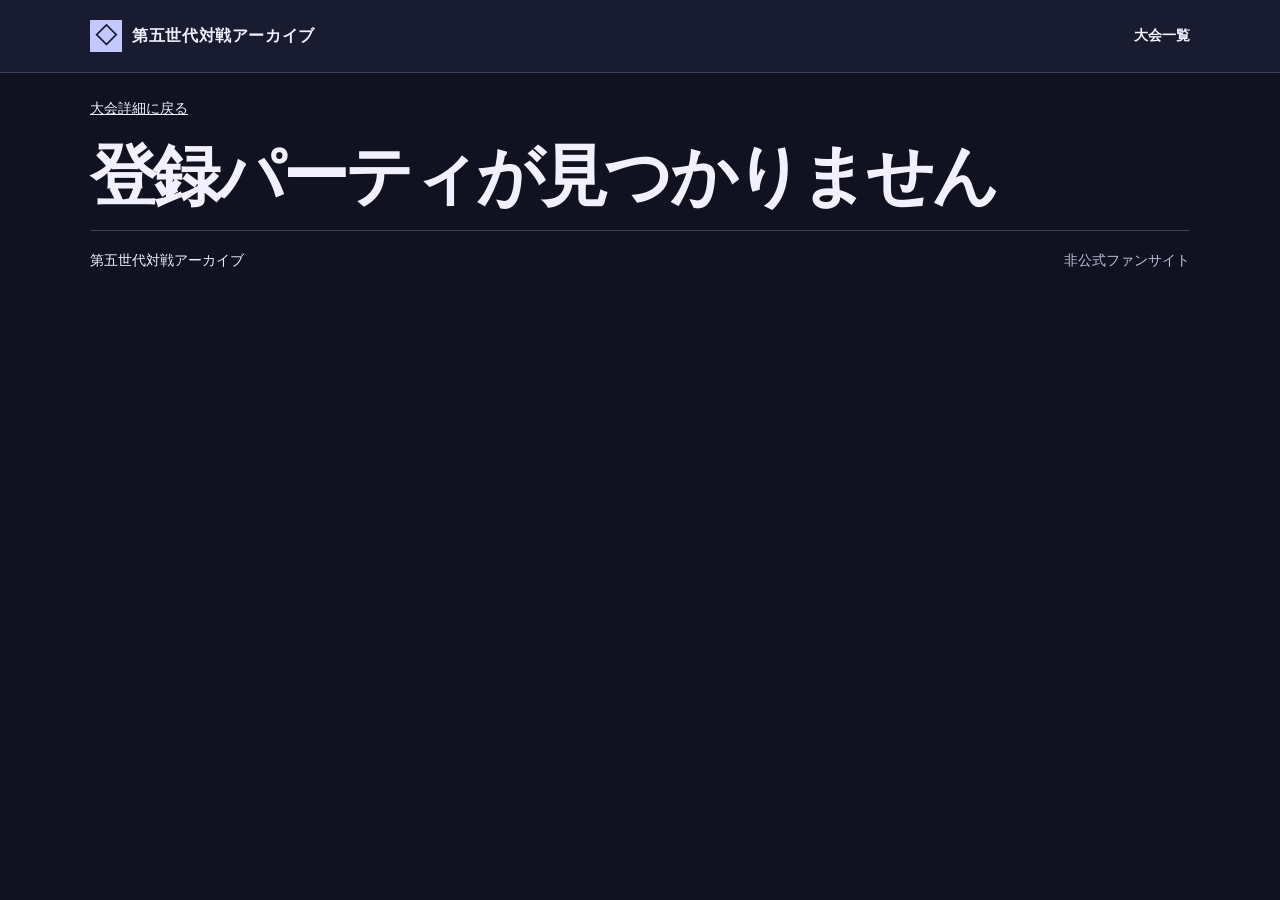
==== parties.html @ cec79f1b "Add files via upload" ====
<!doctype html>
<html lang="ja"><head><meta charset="utf-8"><meta name="viewport" content="width=device-width,initial-scale=1"><title>全登録パーティ | 第五世代対戦アーカイブ</title><link rel="stylesheet" href="./style.css"><script defer src="./data.js"></script><script defer src="./app.js"></script><script defer src="./all-parties-data.js"></script><script defer src="./all-parties.js"></script></head>
<body class="city"><header class="mast"><div class="wrap bar"><a class="brand" href="./index.html"><span class="mark" aria-hidden="true">◇</span>第五世代対戦アーカイブ</a><a class="nav" href="./index.html#tournaments">大会一覧</a></div></header>
<main class="wrap"><div id="all-parties"></div><noscript>パーティ一覧の表示にはJavaScriptが必要です。</noscript></main>
<footer class="wrap foot">第五世代対戦アーカイブ <span>非公式ファンサイト</span></footer></body></html>
---- style.css ----
*{box-sizing:border-box}
:root{color-scheme:light;--bg:#f8f9f3;--ink:#233b31;--muted:#50685b;--line:#cbd6c2;--surface:#fefefa;--accent:#315d46;--on-accent:#fff;--soft:#edf2e7;font-family:"Yu Gothic UI","Hiragino Sans",Meiryo,sans-serif;scroll-behavior:smooth}
body{margin:0;background:var(--bg);color:var(--ink);line-height:1.6}
body.city{color-scheme:dark;--bg:#101222;--ink:#f2f0fd;--muted:#c1bed9;--line:#3d405d;--surface:#191c30;--accent:#c3c8ff;--on-accent:#171a2e;--soft:#252943}
a{color:inherit} a:focus-visible,input:focus-visible+span{outline:3px solid #d38c42;outline-offset:4px} h1,h2,h3,p{margin:0} .wrap{width:min(1100px,calc(100% - 48px));margin-inline:auto}
.mast{border-bottom:1px solid var(--line);background:var(--surface)} .bar{min-height:72px;display:flex;align-items:center;justify-content:space-between;gap:12px}.brand,.nav,.cta,.event-card,.jump a{text-decoration:none}
.brand{display:flex;align-items:center;gap:10px;font-weight:800;letter-spacing:.04em}.mark{display:grid;place-items:center;width:32px;height:32px;background:var(--accent);color:var(--on-accent);font-size:22px;line-height:1}.nav{font-weight:700;font-size:.9rem}
.hero{margin-top:36px;position:relative;isolation:isolate;min-height:410px;overflow:hidden;border:1px solid var(--line);background:#edf2e5;box-shadow:5px 5px 0 var(--line)}
.hero canvas{position:absolute;inset:0;width:100%;height:100%;object-fit:cover;object-position:right bottom;image-rendering:pixelated;z-index:-2}.hero:before{content:"";position:absolute;inset:0;background:linear-gradient(90deg,#f1f5e9 0%,#f1f5e9 27%,#f1f5e9eb 41%,transparent 68%);z-index:-1}
.hero-copy{padding:50px clamp(24px,6vw,72px)} .eyebrow{font:700 .88rem/1.4 ui-monospace,monospace;letter-spacing:.17em;color:var(--accent);display:flex;align-items:center;gap:10px}.eyebrow span{width:15px;height:1px;background:currentColor}
h1{font-size:clamp(2.25rem,6vw,4.2rem);line-height:1.12;letter-spacing:-.055em;margin:17px 0}.hero-copy>p:not(.eyebrow){color:var(--muted);margin-bottom:22px;font-weight:600}
.cta{display:inline-block;background:var(--accent);color:var(--on-accent);padding:10px 17px;font-weight:750}.cta:hover{filter:brightness(1.12)}
.listing{margin-block:46px 66px}.section-head{display:flex;align-items:baseline;justify-content:space-between;gap:12px;margin-bottom:16px}.section-head p,.section-note,.foot span,.date{color:var(--muted)} h2{font-size:1.65rem;letter-spacing:-.035em}
.filters{display:flex;flex-wrap:wrap;gap:8px;padding:0;margin:0 0 17px;border:0}.filters label{cursor:pointer}.filters span,.jump a{display:block;border:1px solid var(--line);padding:7px 12px;background:var(--surface);font-size:.9rem;font-weight:700}.filters input:checked+span{background:var(--accent);color:var(--on-accent);border-color:var(--accent)}.filters input,.sr{position:absolute;clip-path:inset(50%);width:1px;height:1px;overflow:hidden;white-space:nowrap}
.event-card,.empty{border:1px solid var(--line);background:var(--surface);padding:20px 24px}.event-card{display:flex;align-items:center;justify-content:space-between;gap:16px;margin-bottom:8px;border-left:4px solid var(--accent)}.event-card:hover{background:var(--soft)}.event-card h3{margin-top:6px;font-size:1.35rem}.meta{display:flex;align-items:center;gap:12px;flex-wrap:wrap}.date,.rule,.card-action{font-size:.9rem}.rule{background:var(--soft);padding:2px 8px;font-weight:700}.card-action{font-weight:700;color:var(--accent)}.foot{border-top:1px solid var(--line);display:flex;justify-content:space-between;gap:8px;padding-block:18px;font-size:.9rem}
.back{display:inline-block;margin-top:24px;font-size:.9rem}.detail-hero{margin-top:16px;min-height:260px}.detail-hero:before{background:linear-gradient(90deg,#171931 0%,#171931 26%,#171931e8 52%,transparent 85%)}.detail-hero h1{font-size:clamp(2rem,5vw,3.8rem);margin-bottom:21px}.source{display:inline-block;margin-top:18px;color:var(--accent)}.jump{display:flex;gap:8px;margin-top:24px;flex-wrap:wrap}.jump a:hover{background:var(--soft)}
.detail-section{margin-block:34px 55px;scroll-margin-top:18px}.section-note{margin:4px 0 14px}.kp-table{width:100%;border-collapse:collapse;background:var(--surface);border:1px solid var(--line)}.kp-table th,.kp-table td{border-bottom:1px solid var(--line);padding:8px 16px;text-align:left}.kp-table th:last-child,.kp-table td{text-align:right;width:7rem;font-variant-numeric:tabular-nums}.kp-table thead{background:var(--soft)}.kp-table tbody th{font-weight:500}.kp-table tbody tr:nth-child(even){background:var(--bg)}
.parties,.slots{list-style:none;margin:0;padding:0}.parties{display:grid;gap:8px;margin-top:12px}.party{display:grid;grid-template-columns:minmax(150px,1fr) 5fr;align-items:center;gap:12px;padding:12px;background:var(--surface);border:1px solid var(--line)}.party-heading{display:flex;align-items:center;gap:8px;font-size:1rem}.rank{font-size:.85rem;white-space:nowrap;color:var(--accent)}.slots{display:grid;grid-template-columns:repeat(6,minmax(0,1fr));gap:5px}.slots li{display:grid;place-items:center;text-align:center;background:var(--soft);padding:5px;min-height:42px;font-size:.9rem;overflow-wrap:anywhere}
@media(max-width:820px){.party{grid-template-columns:1fr}.slots{grid-template-columns:repeat(3,minmax(0,1fr))}}
@media(max-width:550px){.wrap{width:calc(100% - 28px)}.bar{min-height:62px}.brand{font-size:.89rem;letter-spacing:0}.mark{width:25px;height:25px}.hero{margin-top:22px;min-height:354px}.hero-copy{padding:32px 22px}.hero:before{background:linear-gradient(90deg,#f1f5e9 0%,#f1f5e9ef 38%,#f1f5e935 92%)}.detail-hero:before{background:linear-gradient(90deg,#171931 0%,#171931e8 58%,#17193166 100%)}.event-card{padding:14px;align-items:flex-start;flex-direction:column;gap:6px}.listing{margin-top:33px}}
@media(prefers-reduced-motion:reduce){:root{scroll-behavior:auto}}

.party-extras{grid-column:1/-1;display:flex;gap:10px 20px;align-items:center;flex-wrap:wrap;border-top:1px solid var(--line);padding-top:8px;font-size:.9rem;color:var(--muted)}
.kkp{color:var(--accent);font-variant-numeric:tabular-nums}
.party-extras a,.foot-links a{color:var(--accent);text-underline-offset:3px}
.foot-links{display:flex;gap:4px 16px;flex-wrap:wrap}
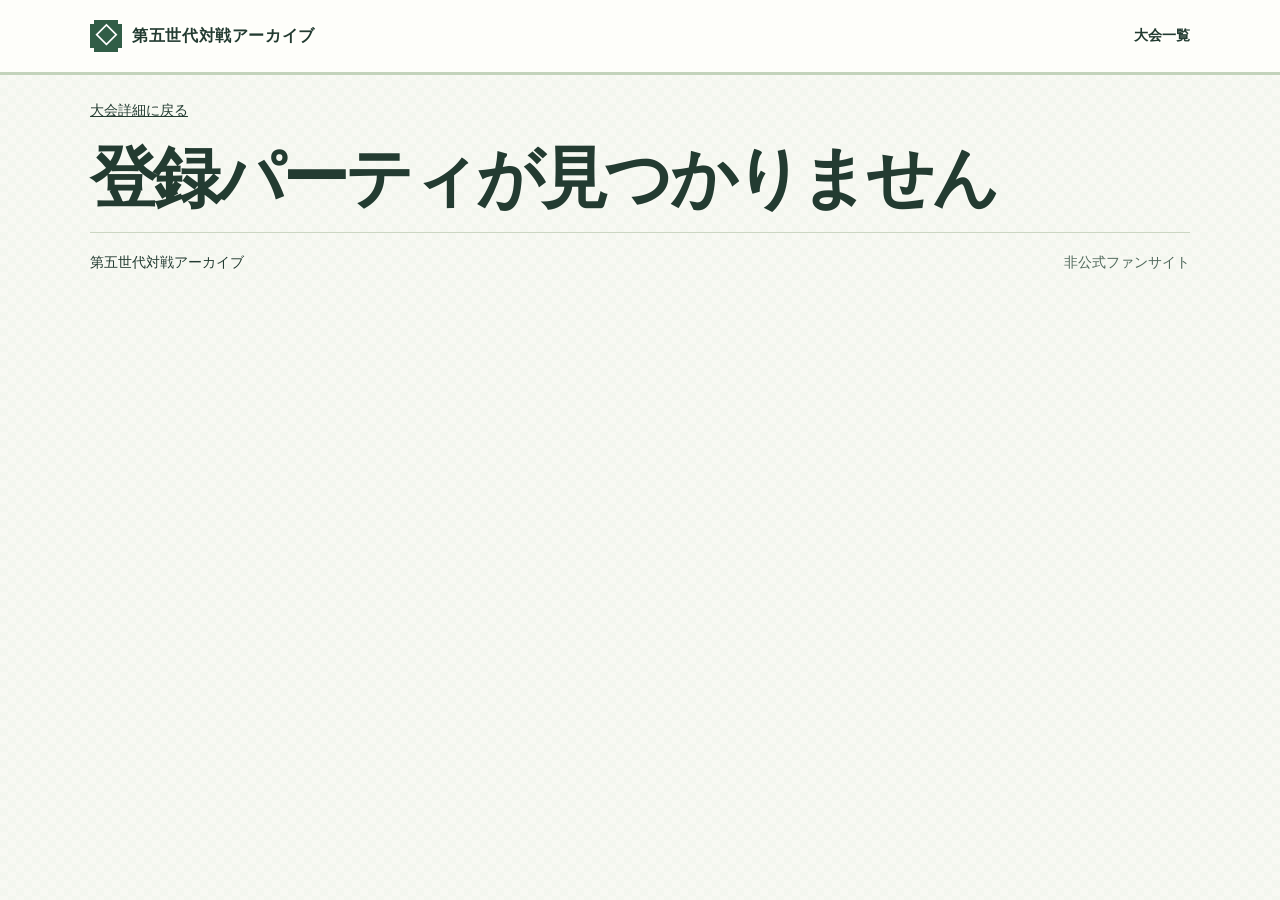
==== commit 3e6c6d14: "Add files via upload" ====
--- a/parties.html
+++ b/parties.html
@@ -1,5 +1,5 @@
 <!doctype html>
 <html lang="ja"><head><meta charset="utf-8"><meta name="viewport" content="width=device-width,initial-scale=1"><title>全登録パーティ | 第五世代対戦アーカイブ</title><link rel="stylesheet" href="./style.css"><script defer src="./data.js"></script><script defer src="./app.js"></script><script defer src="./all-parties-data.js"></script><script defer src="./all-parties.js"></script></head>
-<body class="city"><header class="mast"><div class="wrap bar"><a class="brand" href="./index.html"><span class="mark" aria-hidden="true">◇</span>第五世代対戦アーカイブ</a><a class="nav" href="./index.html#tournaments">大会一覧</a></div></header>
+<body><header class="mast"><div class="wrap bar"><a class="brand" href="./index.html"><span class="mark" aria-hidden="true">◇</span>第五世代対戦アーカイブ</a><a class="nav" href="./index.html#tournaments">大会一覧</a></div></header>
 <main class="wrap"><div id="all-parties"></div><noscript>パーティ一覧の表示にはJavaScriptが必要です。</noscript></main>
 <footer class="wrap foot">第五世代対戦アーカイブ <span>非公式ファンサイト</span></footer></body></html>
--- a/style.css
+++ b/style.css
@@ -1,7 +1,6 @@
 *{box-sizing:border-box}
 :root{color-scheme:light;--bg:#f8f9f3;--ink:#233b31;--muted:#50685b;--line:#cbd6c2;--surface:#fefefa;--accent:#315d46;--on-accent:#fff;--soft:#edf2e7;font-family:"Yu Gothic UI","Hiragino Sans",Meiryo,sans-serif;scroll-behavior:smooth}
 body{margin:0;background:var(--bg);color:var(--ink);line-height:1.6}
-body.city{color-scheme:dark;--bg:#101222;--ink:#f2f0fd;--muted:#c1bed9;--line:#3d405d;--surface:#191c30;--accent:#c3c8ff;--on-accent:#171a2e;--soft:#252943}
 a{color:inherit} a:focus-visible,input:focus-visible+span{outline:3px solid #d38c42;outline-offset:4px} h1,h2,h3,p{margin:0} .wrap{width:min(1100px,calc(100% - 48px));margin-inline:auto}
 .mast{border-bottom:1px solid var(--line);background:var(--surface)} .bar{min-height:72px;display:flex;align-items:center;justify-content:space-between;gap:12px}.brand,.nav,.cta,.event-card,.jump a{text-decoration:none}
 .brand{display:flex;align-items:center;gap:10px;font-weight:800;letter-spacing:.04em}.mark{display:grid;place-items:center;width:32px;height:32px;background:var(--accent);color:var(--on-accent);font-size:22px;line-height:1}.nav{font-weight:700;font-size:.9rem}
@@ -13,14 +12,28 @@
 .listing{margin-block:46px 66px}.section-head{display:flex;align-items:baseline;justify-content:space-between;gap:12px;margin-bottom:16px}.section-head p,.section-note,.foot span,.date{color:var(--muted)} h2{font-size:1.65rem;letter-spacing:-.035em}
 .filters{display:flex;flex-wrap:wrap;gap:8px;padding:0;margin:0 0 17px;border:0}.filters label{cursor:pointer}.filters span,.jump a{display:block;border:1px solid var(--line);padding:7px 12px;background:var(--surface);font-size:.9rem;font-weight:700}.filters input:checked+span{background:var(--accent);color:var(--on-accent);border-color:var(--accent)}.filters input,.sr{position:absolute;clip-path:inset(50%);width:1px;height:1px;overflow:hidden;white-space:nowrap}
 .event-card,.empty{border:1px solid var(--line);background:var(--surface);padding:20px 24px}.event-card{display:flex;align-items:center;justify-content:space-between;gap:16px;margin-bottom:8px;border-left:4px solid var(--accent)}.event-card:hover{background:var(--soft)}.event-card h3{margin-top:6px;font-size:1.35rem}.meta{display:flex;align-items:center;gap:12px;flex-wrap:wrap}.date,.rule,.card-action{font-size:.9rem}.rule{background:var(--soft);padding:2px 8px;font-weight:700}.card-action{font-weight:700;color:var(--accent)}.foot{border-top:1px solid var(--line);display:flex;justify-content:space-between;gap:8px;padding-block:18px;font-size:.9rem}
-.back{display:inline-block;margin-top:24px;font-size:.9rem}.detail-hero{margin-top:16px;min-height:260px}.detail-hero:before{background:linear-gradient(90deg,#171931 0%,#171931 26%,#171931e8 52%,transparent 85%)}.detail-hero h1{font-size:clamp(2rem,5vw,3.8rem);margin-bottom:21px}.source{display:inline-block;margin-top:18px;color:var(--accent)}.jump{display:flex;gap:8px;margin-top:24px;flex-wrap:wrap}.jump a:hover{background:var(--soft)}
+.back{display:inline-block;margin-top:24px;font-size:.9rem}.detail-hero,.parties-hero{margin-top:16px;min-height:240px}.detail-hero h1,.parties-hero h1{font-size:clamp(2rem,5vw,3.8rem);margin-bottom:21px}.source{display:inline-block;margin-top:18px;color:var(--accent)}.jump{display:flex;gap:8px;margin-top:24px;flex-wrap:wrap}.jump a:hover{background:var(--soft)}
 .detail-section{margin-block:34px 55px;scroll-margin-top:18px}.section-note{margin:4px 0 14px}.kp-table{width:100%;border-collapse:collapse;background:var(--surface);border:1px solid var(--line)}.kp-table th,.kp-table td{border-bottom:1px solid var(--line);padding:8px 16px;text-align:left}.kp-table th:last-child,.kp-table td{text-align:right;width:7rem;font-variant-numeric:tabular-nums}.kp-table thead{background:var(--soft)}.kp-table tbody th{font-weight:500}.kp-table tbody tr:nth-child(even){background:var(--bg)}
 .parties,.slots{list-style:none;margin:0;padding:0}.parties{display:grid;gap:8px;margin-top:12px}.party{display:grid;grid-template-columns:minmax(150px,1fr) 5fr;align-items:center;gap:12px;padding:12px;background:var(--surface);border:1px solid var(--line)}.party-heading{display:flex;align-items:center;gap:8px;font-size:1rem}.rank{font-size:.85rem;white-space:nowrap;color:var(--accent)}.slots{display:grid;grid-template-columns:repeat(6,minmax(0,1fr));gap:5px}.slots li{display:grid;place-items:center;text-align:center;background:var(--soft);padding:5px;min-height:42px;font-size:.9rem;overflow-wrap:anywhere}
 @media(max-width:820px){.party{grid-template-columns:1fr}.slots{grid-template-columns:repeat(3,minmax(0,1fr))}}
-@media(max-width:550px){.wrap{width:calc(100% - 28px)}.bar{min-height:62px}.brand{font-size:.89rem;letter-spacing:0}.mark{width:25px;height:25px}.hero{margin-top:22px;min-height:354px}.hero-copy{padding:32px 22px}.hero:before{background:linear-gradient(90deg,#f1f5e9 0%,#f1f5e9ef 38%,#f1f5e935 92%)}.detail-hero:before{background:linear-gradient(90deg,#171931 0%,#171931e8 58%,#17193166 100%)}.event-card{padding:14px;align-items:flex-start;flex-direction:column;gap:6px}.listing{margin-top:33px}}
+@media(max-width:550px){.wrap{width:calc(100% - 28px)}.bar{min-height:62px}.brand{font-size:.89rem;letter-spacing:0}.mark{width:25px;height:25px}.hero{margin-top:22px;min-height:354px}.hero-copy{padding:32px 22px}.hero:before{background:linear-gradient(90deg,#f1f5e9 0%,#f1f5e9ef 38%,#f1f5e935 92%)}.event-card{padding:14px;align-items:flex-start;flex-direction:column;gap:6px}.listing{margin-top:33px}}
 @media(prefers-reduced-motion:reduce){:root{scroll-behavior:auto}}
 
 .party-extras{grid-column:1/-1;display:flex;gap:10px 20px;align-items:center;flex-wrap:wrap;border-top:1px solid var(--line);padding-top:8px;font-size:.9rem;color:var(--muted)}
 .kkp{color:var(--accent);font-variant-numeric:tabular-nums}
 .party-extras a,.foot-links a{color:var(--accent);text-underline-offset:3px}
-.foot-links{display:flex;gap:4px 16px;flex-wrap:wrap}+.foot-links{display:flex;gap:4px 16px;flex-wrap:wrap}
+/* White Forest shared surfaces and stepped edges. */
+body{background-image:repeating-conic-gradient(#eaf0e54d 0% 25%,transparent 0% 50%);background-size:16px 16px}
+.mast{border-bottom:3px solid #c3d3bb}
+.mark{clip-path:polygon(4px 0,calc(100% - 4px) 0,calc(100% - 4px) 4px,100% 4px,100% calc(100% - 4px),calc(100% - 4px) calc(100% - 4px),calc(100% - 4px) 100%,4px 100%,4px calc(100% - 4px),0 calc(100% - 4px),0 4px,4px 4px)}
+.hero{border:2px solid #acc1a5;box-shadow:4px 4px 0 #c3d3bb,8px 8px 0 #e1eadb}
+.cta,.filters span,.jump a{box-shadow:2px 2px 0 #bcccb6}
+.cta{box-shadow:3px 3px 0 #a3bb9c}
+.event-card,.party,.kp-table{box-shadow:2px 2px 0 #d4dfce}
+.slots li{border-bottom:2px solid #c8d8bf;overflow-wrap:anywhere}
+.parties-hero .section-note{margin-bottom:0}
+@media(max-width:550px){
+  .detail-hero,.parties-hero{min-height:220px}
+  .hero:before{background:linear-gradient(90deg,#f1f5e9 0%,#f1f5e9f0 54%,#f1f5e985 100%)}
+}
